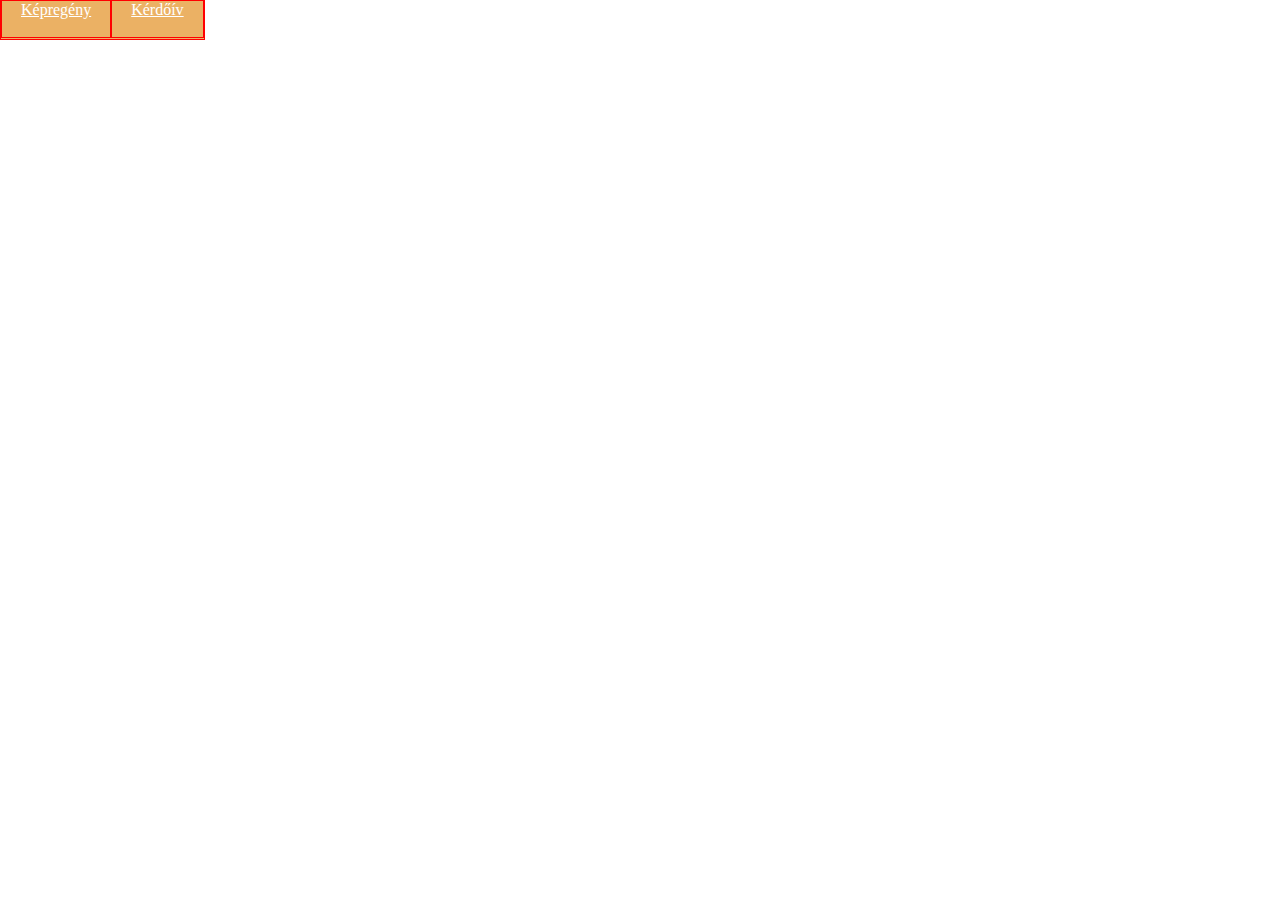
==== urlap.html @ 9ecd91f0 "asd" ====
<!DOCTYPE html>
<html lang="hu">
<head>
    <meta charset="UTF-8">
    <meta name="viewport" content="width=device-width, initial-scale=1.0">
    <meta name="description" content="Mese">
    <meta name="keywords" content="mese, képregény">
    <meta name="author" content="John Doe">
    <meta name="viewport" content="width=device-width, initial-scale=1.0">
    <title>Űrlap</title>
    <link rel="stylesheet" href="stilus.css">
</head>
<body>
    <main>
        <header>

        </header>
        <nav>
            <ul>
                <li><a href="index.html">Képregény</a></li>
                <li><a href="urlap.html">Kérdőív</a></li>
            </ul>
        </nav>
        <aside>

        </aside>
        <article>

        </article>
        
    </main>
</body>
</html>
---- stilus.css ----
*{
    padding: 0;
    margin: 0;
    box-sizing: border-box;
}

main{
    display: flex;
    flex-direction: row;
    flex-wrap: wrap;
}

header{
    flex: 0 0 100%;
    flex-wrap: wrap;
}


nav{
    height: 40px;
    border:1px solid red;
    background-color: rgba(224, 131, 9, 0.63);
}

nav ul{
    list-style-type: none;
    display: flex;
    flex-direction: row;
    height: 100%;
}

nav a{
    color:white;
    border:1px solid red;
    height: 100%;
    padding: 19px;
}

nav a:hover{
    color:yellow;
}

article{
    flex: 0 0 100%;
}
article img{
    width: 300px;
}

footer{
    flex: 0 0 100%;
}
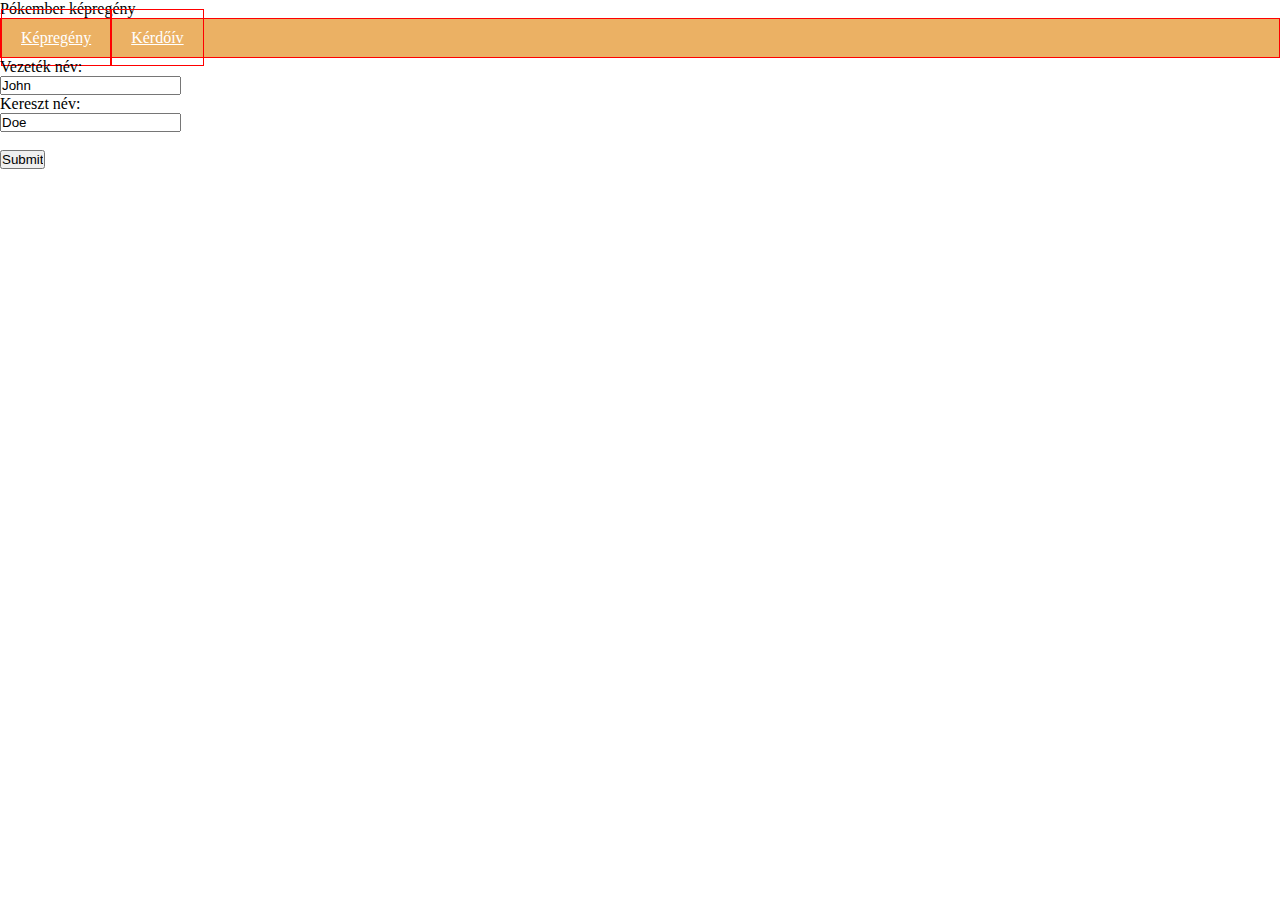
==== commit 968c551d: "urlap" ====
--- a/urlap.html
+++ b/urlap.html
@@ -13,7 +13,7 @@
 <body>
     <main>
         <header>
-
+            Pókember képregény
         </header>
         <nav>
             <ul>
@@ -21,11 +21,14 @@
                 <li><a href="urlap.html">Kérdőív</a></li>
             </ul>
         </nav>
-        <aside>
-
-        </aside>
         <article>
-
+            <form action="/action_page.php">
+                <label for="fname">Vezeték név:</label><br>
+                <input type="text" id="fname" name="fname" value="John"><br>
+                <label for="lname">Kereszt név:</label><br>
+                <input type="text" id="lname" name="lname" value="Doe"><br><br>
+                <input type="submit" value="Submit">
+              </form> 
         </article>
         
     </main>
--- a/stilus.css
+++ b/stilus.css
@@ -13,6 +13,8 @@
 header{
     flex: 0 0 100%;
     flex-wrap: wrap;
+    background-image: url('');
+    max-width: 100;
 }
 
 
@@ -20,6 +22,7 @@
     height: 40px;
     border:1px solid red;
     background-color: rgba(224, 131, 9, 0.63);
+    width: 100%;
 }
 
 nav ul{
@@ -27,6 +30,10 @@
     display: flex;
     flex-direction: row;
     height: 100%;
+}
+
+nav li{
+    padding-top: 10px;
 }
 
 nav a{
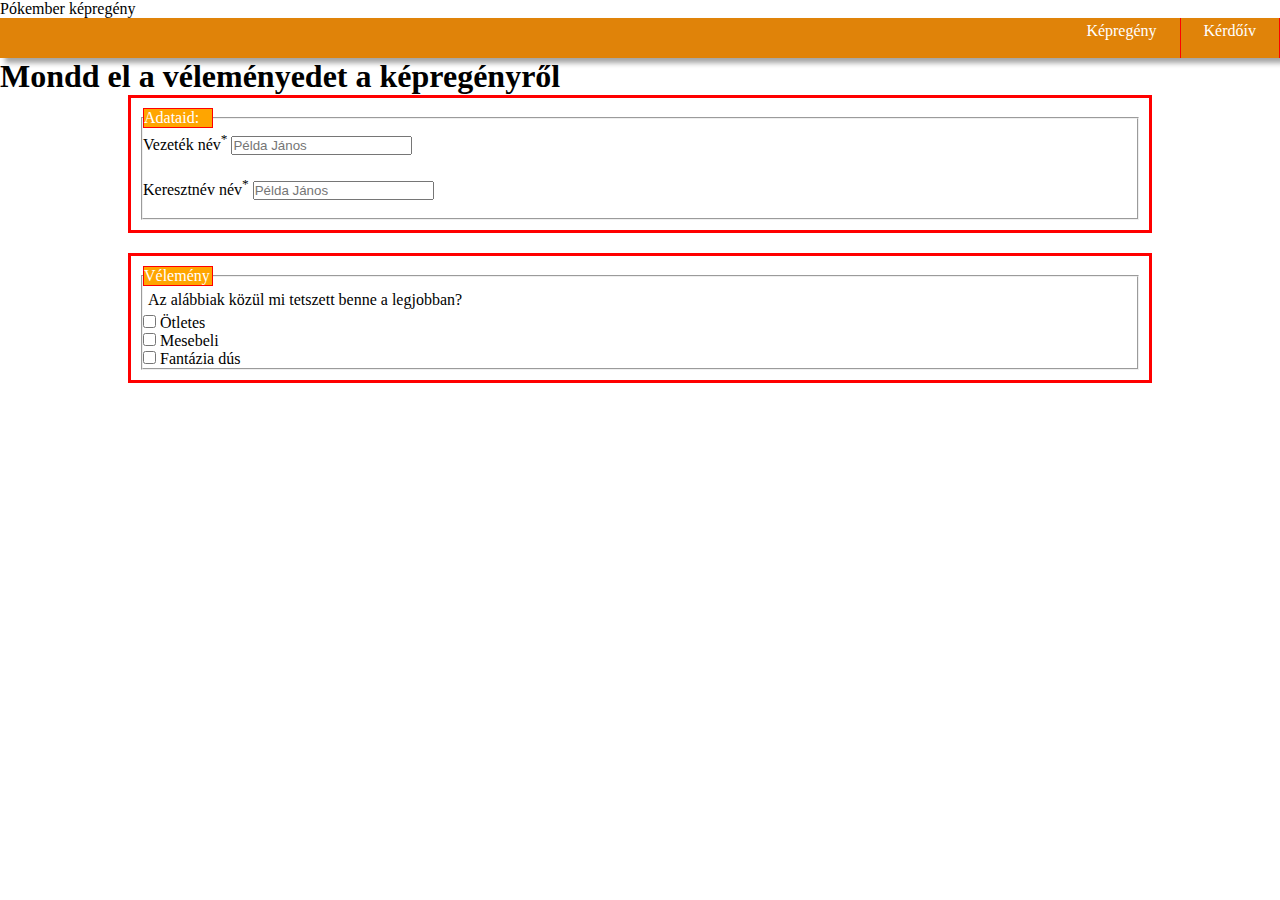
==== commit 85792a8b: "urlap" ====
--- a/urlap.html
+++ b/urlap.html
@@ -22,12 +22,28 @@
             </ul>
         </nav>
         <article>
+            <h1>Mondd el a véleményedet a képregényről</h1>
             <form action="/action_page.php">
-                <label for="fname">Vezeték név:</label><br>
-                <input type="text" id="fname" name="fname" value="John"><br>
-                <label for="lname">Kereszt név:</label><br>
-                <input type="text" id="lname" name="lname" value="Doe"><br><br>
-                <input type="submit" value="Submit">
+                <fieldset class="elso">
+                    <legend>Adataid:</legend>
+                    <label for="fname">Vezeték név<sup>*<sup></label>
+                    <input type="text" id="fname" name="fname" placeholder="Példa János"><br><br>
+                    <label for="fname">Keresztnév név<sup>*<sup></label>
+                    <input type="text" id="fname" name="fname" placeholder="Példa János"><br><br>
+                  </fieldset>
+            </form>
+
+            <form>
+                <fieldset class="elso">
+                <legend>Vélemény</legend>
+                <p>Az alábbiak közül mi tetszett benne a legjobban?</p>
+                <input type="checkbox" id="vehicle1" name="vehicle1" value="Bike">
+                <label for="vehicle1"> Ötletes</label><br>
+                <input type="checkbox" id="vehicle2" name="vehicle2" value="Car">
+                <label for="vehicle2"> Mesebeli</label><br>
+                <input type="checkbox" id="vehicle3" name="vehicle3" value="Boat">
+                <label for="vehicle3"> Fantázia dús</label>
+            </fieldset>
               </form> 
         </article>
         
--- a/stilus.css
+++ b/stilus.css
@@ -1,61 +1,79 @@
-*{
-    padding: 0;
-    margin: 0;
-    box-sizing: border-box;
+* {
+  padding: 0;
+  margin: 0;
+  box-sizing: border-box;
 }
 
-main{
-    display: flex;
-    flex-direction: row;
-    flex-wrap: wrap;
+main {
+  display: flex;
+  flex-direction: row;
+  flex-wrap: wrap;
+}
+header {
+  flex: 0 0 100%;
+  flex-wrap: wrap;
+}
+nav {
+  height: 40px;
+  background-color: rgb(224, 131, 9);
+  width: 100%;
+  box-shadow: 5px 5px 5px hsla(0, 2%, 10%, 0.395);
+  position: sticky;
+  top: 0;
 }
 
-header{
-    flex: 0 0 100%;
-    flex-wrap: wrap;
-    background-image: url('');
-    max-width: 100;
+nav ul {
+  justify-content: flex-end;
+  list-style-type: none;
+  display: flex;
+  flex-direction: row;
+  height: 100%;
+}
+nav ul li {
+  border-right: 1px solid red;
+  padding: 4px;
+}
+
+nav a {
+  text-decoration: none;
+  color: white;
+  height: 100%;
+  padding: 19px;
+}
+
+nav a:hover {
+  color: yellow;
 }
 
 
-nav{
-    height: 40px;
-    border:1px solid red;
-    background-color: rgba(224, 131, 9, 0.63);
-    width: 100%;
+article {
+  flex: 0 0 100%;
+}
+article img {
+  width: 300px;
 }
 
-nav ul{
-    list-style-type: none;
-    display: flex;
-    flex-direction: row;
-    height: 100%;
-}
-
-nav li{
-    padding-top: 10px;
-}
-
-nav a{
-    color:white;
-    border:1px solid red;
-    height: 100%;
-    padding: 19px;
-}
-
-nav a:hover{
-    color:yellow;
-}
-
-article{
-    flex: 0 0 100%;
-}
-article img{
-    width: 300px;
-}
-
-footer{
-    flex: 0 0 100%;
+footer {
+  flex: 0 0 100%;
 }
 
 
+
+form{
+    border:3px solid red;
+    padding: 10px;
+    width: 80%;
+    margin: auto;
+    margin-bottom: 20px;
+}
+
+legend{
+    border:1px solid red; 
+    width: 70px;
+    background-color: orange;
+    color: white;
+}
+
+form p{
+    padding: 5px;
+}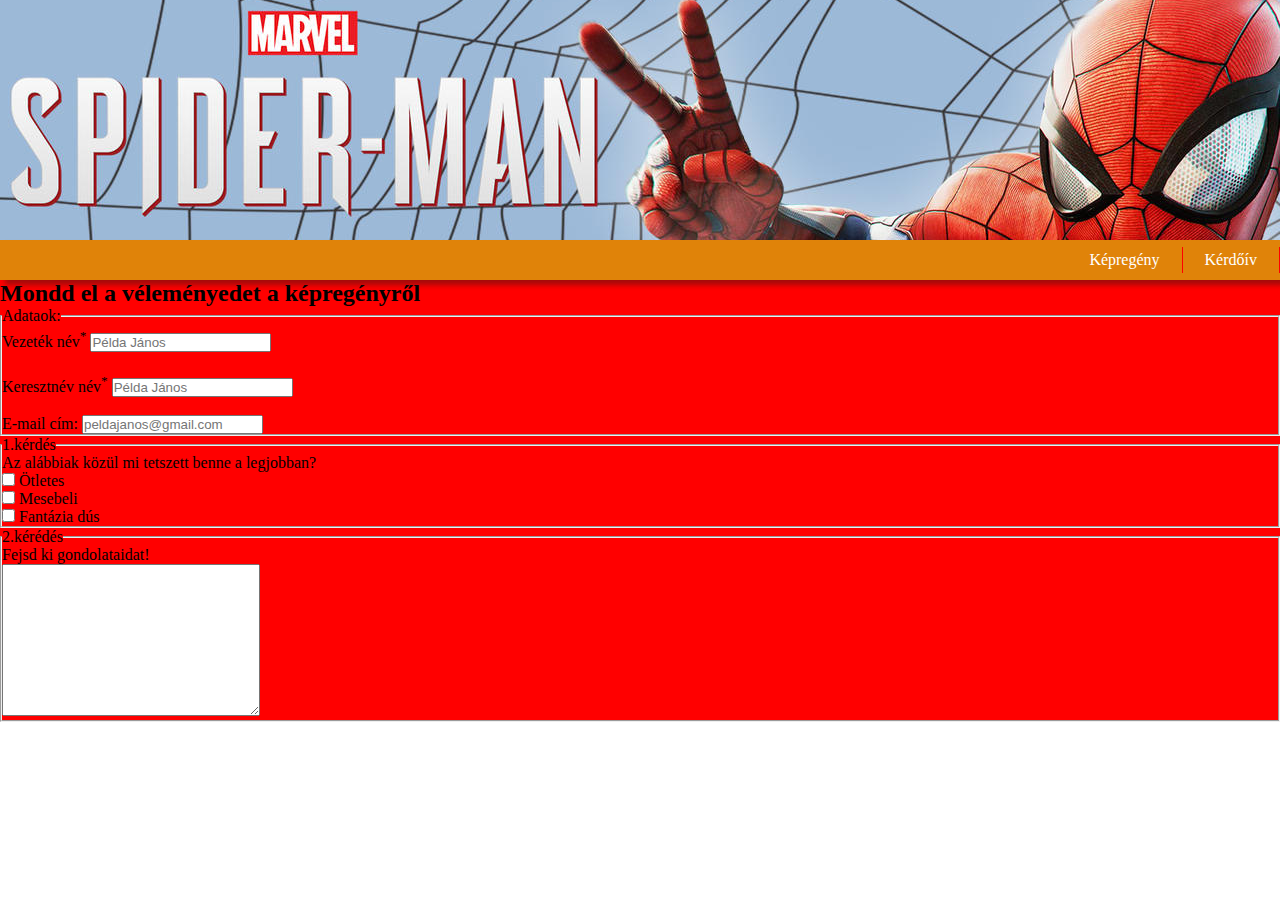
==== commit 187ac391: "mergelés" ====
--- a/urlap.html
+++ b/urlap.html
@@ -13,7 +13,6 @@
 <body>
     <main>
         <header>
-            Pókember képregény
         </header>
         <nav>
             <ul>
@@ -21,31 +20,45 @@
                 <li><a href="urlap.html">Kérdőív</a></li>
             </ul>
         </nav>
-        <article>
-            <h1>Mondd el a véleményedet a képregényről</h1>
+        <div id="tarolo">
+            
             <form action="/action_page.php">
+                <h2>Mondd el a véleményedet a képregényről</h2>
                 <fieldset class="elso">
-                    <legend>Adataid:</legend>
+                    <legend>Adataok:</legend>
                     <label for="fname">Vezeték név<sup>*<sup></label>
                     <input type="text" id="fname" name="fname" placeholder="Példa János"><br><br>
                     <label for="fname">Keresztnév név<sup>*<sup></label>
                     <input type="text" id="fname" name="fname" placeholder="Példa János"><br><br>
-                  </fieldset>
+                    <label for="email">E-mail cím:</label>
+                    <input type="email" id="email" name="email" placeholder="peldajanos@gmail.com">
+                
+                </fieldset>
             </form>
 
             <form>
                 <fieldset class="elso">
-                <legend>Vélemény</legend>
+                <legend>1.kérdés</legend>
                 <p>Az alábbiak közül mi tetszett benne a legjobban?</p>
-                <input type="checkbox" id="vehicle1" name="vehicle1" value="Bike">
+                <input type="checkbox" class="vehicle" name="vehicle1" value="Bike">
                 <label for="vehicle1"> Ötletes</label><br>
-                <input type="checkbox" id="vehicle2" name="vehicle2" value="Car">
+                <input type="checkbox" class="vehicle" name="vehicle2" value="Car">
                 <label for="vehicle2"> Mesebeli</label><br>
-                <input type="checkbox" id="vehicle3" name="vehicle3" value="Boat">
+                <input type="checkbox" class="vehicle" name="vehicle3" value="Boat">
                 <label for="vehicle3"> Fantázia dús</label>
             </fieldset>
               </form> 
-        </article>
+
+              <form >
+                <fieldset class="elso">
+                    <legend>2.kérédés</legend>
+                    <p>Fejsd ki gondolataidat!</p>
+                    <textarea name="message" rows="10" cols="30" placeholder="Nekem a legjobban...">
+                        
+                    </textarea> 
+                </fieldset>
+              </form>
+        </div>
         
     </main>
 </body>
--- a/stilus.css
+++ b/stilus.css
@@ -5,14 +5,15 @@
 }
 
 main {
-  display: flex;
-  flex-direction: row;
-  flex-wrap: wrap;
+  background-color: red;
 }
+
 header {
-  flex: 0 0 100%;
-  flex-wrap: wrap;
+  background-image: url(mese_kepek/banner.jpg);
+  height: 240px;
+  background-position: 0px 470px;
 }
+
 nav {
   height: 40px;
   background-color: rgb(224, 131, 9);
@@ -32,48 +33,47 @@
 nav ul li {
   border-right: 1px solid red;
   padding: 4px;
+  align-self: center;
 }
 
 nav a {
   text-decoration: none;
   color: white;
   height: 100%;
-  padding: 19px;
+  padding: 18px;
 }
 
 nav a:hover {
   color: yellow;
 }
 
+nav ul:first-child{
+    margin-right: auto;
+}
+
+#nav-kep img{
+    width: 20px;
+}
 
 article {
-  flex: 0 0 100%;
+  background-color: darkred;
+  margin: auto;
+  width: 70%;
+  flex-wrap: wrap;
+  display: flex;
+  justify-content: center;
 }
+
 article img {
+  border: 5px solid white;
   width: 300px;
 }
 
 footer {
   flex: 0 0 100%;
 }
-
-
-
-form{
-    border:3px solid red;
-    padding: 10px;
-    width: 80%;
-    margin: auto;
-    margin-bottom: 20px;
+@media (max-width: 600px) {
+  header {
+    display: none;
+  }
 }
-
-legend{
-    border:1px solid red; 
-    width: 70px;
-    background-color: orange;
-    color: white;
-}
-
-form p{
-    padding: 5px;
-}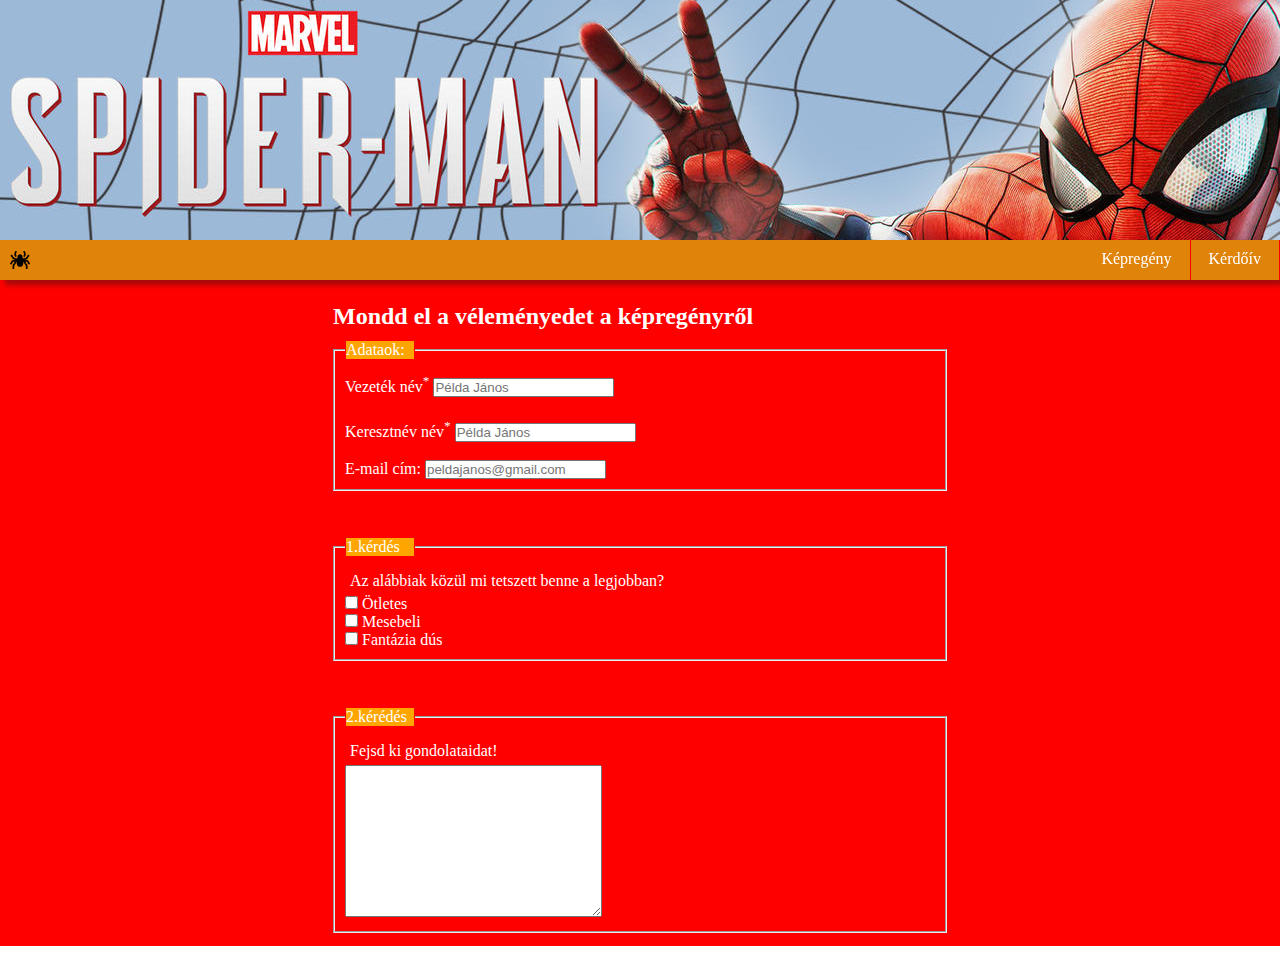
==== commit f0b6d23d: "reszponzivitas" ====
--- a/urlap.html
+++ b/urlap.html
@@ -16,6 +16,7 @@
         </header>
         <nav>
             <ul>
+                <li id="nav-kep"><img src="mese_kepek/ikon.png" alt=""></li>
                 <li><a href="index.html">Képregény</a></li>
                 <li><a href="urlap.html">Kérdőív</a></li>
             </ul>
--- a/stilus.css
+++ b/stilus.css
@@ -15,7 +15,6 @@
 }
 
 nav {
-  height: 40px;
   background-color: rgb(224, 131, 9);
   width: 100%;
   box-shadow: 5px 5px 5px hsla(0, 2%, 10%, 0.395);
@@ -31,9 +30,10 @@
   height: 100%;
 }
 nav ul li {
+  display: flex;
+  align-items: center;
+  height: 40px;
   border-right: 1px solid red;
-  padding: 4px;
-  align-self: center;
 }
 
 nav a {
@@ -41,18 +41,21 @@
   color: white;
   height: 100%;
   padding: 18px;
+  padding-top: 10px;
 }
 
 nav a:hover {
   color: yellow;
 }
 
-nav ul:first-child{
-    margin-right: auto;
+nav li:first-child {
+  border: none;
+  margin-right: auto;
+  padding-left: 10px;
 }
 
-#nav-kep img{
-    width: 20px;
+#nav-kep img {
+  width: 20px;
 }
 
 article {
@@ -72,8 +75,48 @@
 footer {
   flex: 0 0 100%;
 }
+
+form {
+  border: 3px solid red;
+  padding: 10px;
+  margin: auto;
+  margin-bottom: 20px;
+  max-width: 50%;
+}
+
+form h2 {
+  color: white;
+  padding-top: 10px;
+  padding-bottom: 10px;
+}
+
+fieldset {
+  padding: 10px;
+  color: white;
+}
+
+legend {
+  border: 1px solid red;
+  width: 70px;
+  background-color: orange;
+  color: white;
+}
+
+form p {
+  padding: 5px;
+}
 @media (max-width: 600px) {
   header {
     display: none;
   }
+  nav ul {
+    flex-direction: column;
+    align-items: center;
+  }
+  nav ul li {
+    border: none;
+  }
+  nav ul li:first-child {
+    display: none;
+  }
 }
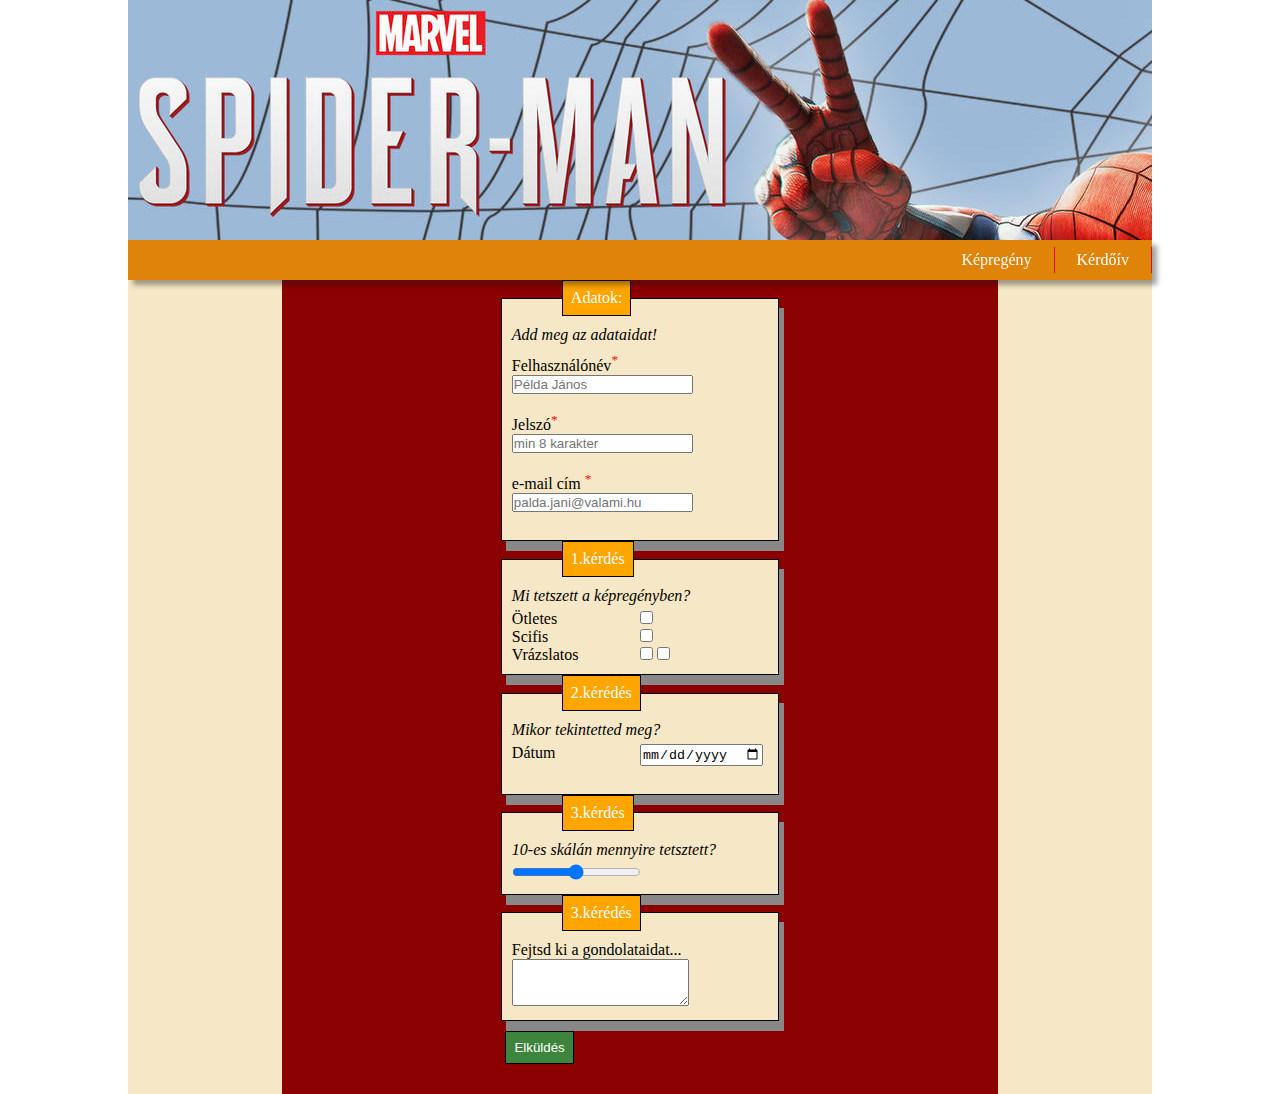
==== commit f2ce6933: "űrlap teljesen átalkitva" ====
--- a/urlap.html
+++ b/urlap.html
@@ -9,6 +9,7 @@
     <meta name="viewport" content="width=device-width, initial-scale=1.0">
     <title>Űrlap</title>
     <link rel="stylesheet" href="stilus.css">
+    <link rel="stylesheet" href="urlap.css">
 </head>
 <body>
     <main>
@@ -16,51 +17,69 @@
         </header>
         <nav>
             <ul>
-                <li id="nav-kep"><img src="mese_kepek/ikon.png" alt=""></li>
                 <li><a href="index.html">Képregény</a></li>
                 <li><a href="urlap.html">Kérdőív</a></li>
             </ul>
         </nav>
-        <div id="tarolo">
-            
-            <form action="/action_page.php">
-                <h2>Mondd el a véleményedet a képregényről</h2>
-                <fieldset class="elso">
-                    <legend>Adataok:</legend>
-                    <label for="fname">Vezeték név<sup>*<sup></label>
-                    <input type="text" id="fname" name="fname" placeholder="Példa János"><br><br>
-                    <label for="fname">Keresztnév név<sup>*<sup></label>
-                    <input type="text" id="fname" name="fname" placeholder="Példa János"><br><br>
-                    <label for="email">E-mail cím:</label>
-                    <input type="email" id="email" name="email" placeholder="peldajanos@gmail.com">
-                
+        <article>
+            <div>
+                <form action="/action_page.php">
+                    <fieldset class="elso">
+                      <legend>Adatok:</legend>
+                      <p class="cim">Add meg az adataidat!</p>
+                      <label for="fname">Felhasználónév<sup>*<sup></label>
+                      <input type="text" id="fname" name="fname" placeholder="Példa János"><br><br>
+                      <label for="lname">Jelszó<sup>*</sup></label>
+                      <input type="text" id="lname" name="lname" placeholder="min 8 karakter"><br><br>
+                      <label for="email">e-mail cím <sup>*</sup></label>
+                      <input type="email" id="email" name="email" placeholder="palda.jani@valami.hu"><br><br>
+                  
+                    </fieldset>
+
+                    <form>
+                        <fieldset class="elso">
+                        <legend>1.kérdés</legend>
+                        <p class="cim">Mi tetszett a képregényben?</p>
+                        <input type="checkbox" id="vehicle1" name="vehicle1" value="Ötlet">
+                        <label for="vehicle1"> Ötletes</label><br>
+                        <input type="checkbox" id="vehicle2" name="vehicle2" value="Car">
+                        <label for="vehicle2"> Scifis</label><br>
+                        <input type="checkbox" id="vehicle3" name="vehicle3" value="Boat">
+                        <label for="vehicle3"> Vrázslatos</label>
+                        <input type="checkbox" id="vehicle3" name="vehicle3" value="Boat">
+                    </fieldset>
+                    </form>
+                    <form >
+                    <fieldset class="elso">
+                        <legend>2.kérédés</legend>
+                        <p class="cim">Mikor tekintetted meg?</p>
+                        <label for="birthday">Dátum</label>
+                        <input type="date" id="birthday" name="birthday" /><br /><br />
+                    </fieldset>
+                </form>
+
+                <form action="">
+                    <fieldset class="elso">
+                        <legend>3.kérdés</legend>
+                        <p class="cim">10-es skálán mennyire tetsztett?</p>
+                        <div class="slidecontainer">
+                            <input type="range" min="1" max="100" value="50" class="slider" id="myRange">
+                          </div>
+                    </fieldset>
+                </form>
+
+                <form action="/action_page.php">
+                    <fieldset class="elso">
+                        <legend>3.kérédés</legend>
+                        <p>Fejtsd ki a gondolataidat...</p>
+                    <p><label for="w3review"> </label></p>
+                    <textarea id="w3review" name="w3review" rows="3" cols="20"></textarea>
+                    <br>
                 </fieldset>
-            </form>
+                </form>
 
-            <form>
-                <fieldset class="elso">
-                <legend>1.kérdés</legend>
-                <p>Az alábbiak közül mi tetszett benne a legjobban?</p>
-                <input type="checkbox" class="vehicle" name="vehicle1" value="Bike">
-                <label for="vehicle1"> Ötletes</label><br>
-                <input type="checkbox" class="vehicle" name="vehicle2" value="Car">
-                <label for="vehicle2"> Mesebeli</label><br>
-                <input type="checkbox" class="vehicle" name="vehicle3" value="Boat">
-                <label for="vehicle3"> Fantázia dús</label>
-            </fieldset>
-              </form> 
-
-              <form >
-                <fieldset class="elso">
-                    <legend>2.kérédés</legend>
-                    <p>Fejsd ki gondolataidat!</p>
-                    <textarea name="message" rows="10" cols="30" placeholder="Nekem a legjobban...">
-                        
-                    </textarea> 
-                </fieldset>
-              </form>
-        </div>
-        
+            <input  id="regisztracio" type="submit" value="Elküldés" >
+        </article>
     </main>
 </body>
 </html>--- a/stilus.css
+++ b/stilus.css
@@ -1,3 +1,4 @@
+/*index.html*/
 * {
   padding: 0;
   margin: 0;
@@ -15,6 +16,7 @@
 }
 
 nav {
+  height: 40px;
   background-color: rgb(224, 131, 9);
   width: 100%;
   box-shadow: 5px 5px 5px hsla(0, 2%, 10%, 0.395);
@@ -30,10 +32,9 @@
   height: 100%;
 }
 nav ul li {
-  display: flex;
-  align-items: center;
-  height: 40px;
   border-right: 1px solid red;
+  padding: 4px;
+  align-self: center;
 }
 
 nav a {
@@ -41,21 +42,18 @@
   color: white;
   height: 100%;
   padding: 18px;
-  padding-top: 10px;
 }
 
 nav a:hover {
   color: yellow;
 }
 
-nav li:first-child {
-  border: none;
-  margin-right: auto;
-  padding-left: 10px;
+nav ul:first-child{
+    margin-right: auto;
 }
 
-#nav-kep img {
-  width: 20px;
+#nav-kep img{
+    width: 20px;
 }
 
 article {
@@ -76,47 +74,85 @@
   flex: 0 0 100%;
 }
 
-form {
-  border: 3px solid red;
-  padding: 10px;
+
+
+/*Űrlap*/
+fieldset {
+  display: block;
+  margin-left: 2px;
+  margin-right: 2px;
+  padding-top: 0.35em;
+  padding-bottom: 0.625em;
+  padding-left: 0.75em;
+  padding-right: 0.75em;
+  border: 2px groove (internal value);
+
+  background-color: rgb(246, 232, 198);
+
+  width: 90%;
   margin: auto;
-  margin-bottom: 20px;
-  max-width: 50%;
 }
 
-form h2 {
-  color: white;
-  padding-top: 10px;
-  padding-bottom: 10px;
+main{
+  margin: auto;
+  width: 80%;
+  background-color: rgb(246, 232, 198);
 }
 
-fieldset {
+.elso{
+  border: 1px solid blue;
+  border: 1px solid;
   padding: 10px;
-  color: white;
+  box-shadow: 5px 10px #888888;
 }
 
-legend {
-  border: 1px solid red;
-  width: 70px;
+.elso label{
+  float:left;
+  width: 50%;
+}
+
+.elso sup{
+  color: red;
+}
+
+.elso legend{
+  border: 1px solid black;
+  background-color: rgb(61, 133, 61);
+  color: white;
+  padding: 8px;
+  margin-left:50px;
+  margin-top: 10px;
+}
+
+
+.elso legend{
+  border: 1px solid black;
   background-color: orange;
   color: white;
+  padding: 8px;
+  margin-left:50px;
+  margin-top: 10px;
 }
 
-form p {
-  padding: 5px;
+#regisztracio{
+  border: 1px solid black;
+  background-color: rgb(61, 133, 61);
+  color: white;
+  padding: 8px;
+  margin-left:20px;
+  margin-top: 10px;
+  margin-bottom: 30px;
 }
+
+.cim{
+  font-style: italic;
+  padding-bottom: 5px;
+}
+
+/*Media*/
+
 @media (max-width: 600px) {
   header {
     display: none;
   }
-  nav ul {
-    flex-direction: column;
-    align-items: center;
-  }
-  nav ul li {
-    border: none;
-  }
-  nav ul li:first-child {
-    display: none;
-  }
 }
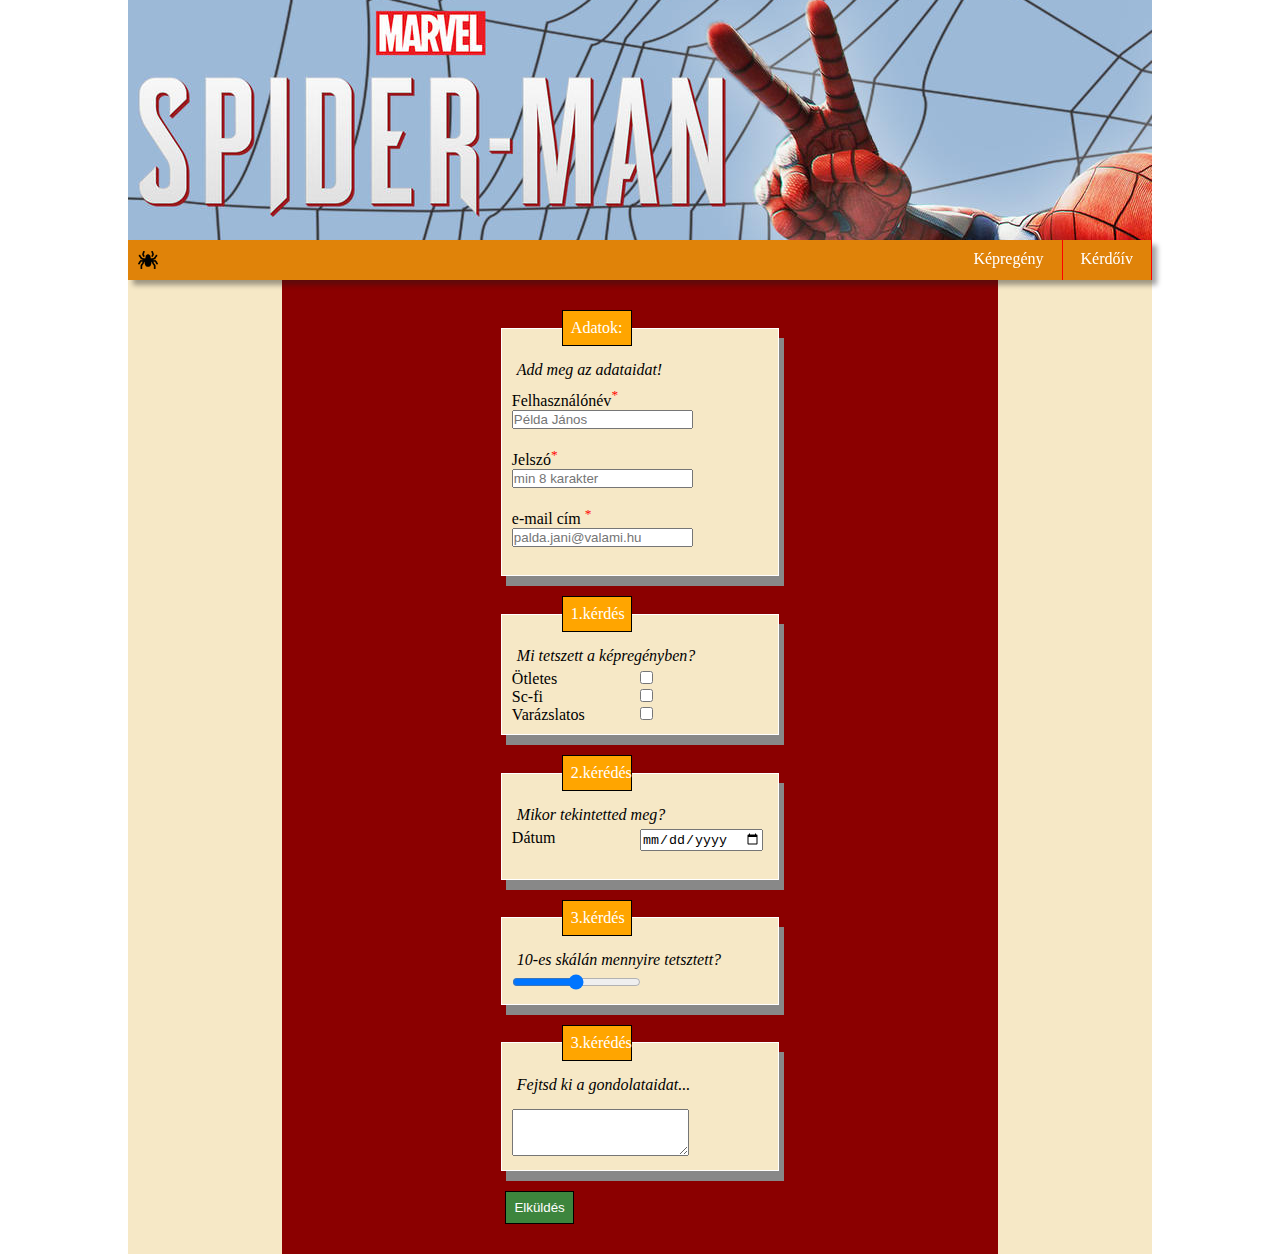
==== commit 206b2e78: "Merge branch 'main' of https://github.com/lajkogege/MeseCsapatMunka" ====
--- a/urlap.html
+++ b/urlap.html
@@ -17,24 +17,25 @@
         </header>
         <nav>
             <ul>
+                <li id="nav-kep"><img src="mese_kepek/ikon.png" alt=""></li>
                 <li><a href="index.html">Képregény</a></li>
                 <li><a href="urlap.html">Kérdőív</a></li>
             </ul>
         </nav>
         <article>
             <div>
-                <form action="/action_page.php">
-                    <fieldset class="elso">
-                      <legend>Adatok:</legend>
-                      <p class="cim">Add meg az adataidat!</p>
-                      <label for="fname">Felhasználónév<sup>*<sup></label>
-                      <input type="text" id="fname" name="fname" placeholder="Példa János"><br><br>
-                      <label for="lname">Jelszó<sup>*</sup></label>
-                      <input type="text" id="lname" name="lname" placeholder="min 8 karakter"><br><br>
-                      <label for="email">e-mail cím <sup>*</sup></label>
-                      <input type="email" id="email" name="email" placeholder="palda.jani@valami.hu"><br><br>
-                  
-                    </fieldset>
+                    <form >
+                        <fieldset class="elso">
+                        <legend>Adatok:</legend>
+                        <p class="cim">Add meg az adataidat!</p>
+                        <label for="fname">Felhasználónév<sup>*<sup></label>
+                        <input type="text" id="fname" name="fname" placeholder="Példa János"><br><br>
+                        <label for="lname">Jelszó<sup>*</sup></label>
+                        <input type="text" id="lname" name="lname" placeholder="min 8 karakter"><br><br>
+                        <label for="email">e-mail cím <sup>*</sup></label>
+                        <input type="email" id="email" name="email" placeholder="palda.jani@valami.hu"><br><br>
+                        </fieldset>
+                    </form>
 
                     <form>
                         <fieldset class="elso">
@@ -43,10 +44,9 @@
                         <input type="checkbox" id="vehicle1" name="vehicle1" value="Ötlet">
                         <label for="vehicle1"> Ötletes</label><br>
                         <input type="checkbox" id="vehicle2" name="vehicle2" value="Car">
-                        <label for="vehicle2"> Scifis</label><br>
+                        <label for="vehicle2"> Sc-fi</label><br>
                         <input type="checkbox" id="vehicle3" name="vehicle3" value="Boat">
-                        <label for="vehicle3"> Vrázslatos</label>
-                        <input type="checkbox" id="vehicle3" name="vehicle3" value="Boat">
+                        <label for="vehicle3"> Varázslatos</label>
                     </fieldset>
                     </form>
                     <form >
@@ -71,7 +71,7 @@
                 <form action="/action_page.php">
                     <fieldset class="elso">
                         <legend>3.kérédés</legend>
-                        <p>Fejtsd ki a gondolataidat...</p>
+                        <p class="cim">Fejtsd ki a gondolataidat...</p>
                     <p><label for="w3review"> </label></p>
                     <textarea id="w3review" name="w3review" rows="3" cols="20"></textarea>
                     <br>
--- a/stilus.css
+++ b/stilus.css
@@ -16,7 +16,6 @@
 }
 
 nav {
-  height: 40px;
   background-color: rgb(224, 131, 9);
   width: 100%;
   box-shadow: 5px 5px 5px hsla(0, 2%, 10%, 0.395);
@@ -32,9 +31,10 @@
   height: 100%;
 }
 nav ul li {
+  display: flex;
+  align-items: center;
+  height: 40px;
   border-right: 1px solid red;
-  padding: 4px;
-  align-self: center;
 }
 
 nav a {
@@ -42,18 +42,21 @@
   color: white;
   height: 100%;
   padding: 18px;
+  padding-top: 10px;
 }
 
 nav a:hover {
   color: yellow;
 }
 
-nav ul:first-child{
-    margin-right: auto;
-}
-
-#nav-kep img{
-    width: 20px;
+nav li:first-child {
+  border: none;
+  margin-right: auto;
+  padding-left: 10px;
+}
+
+#nav-kep img {
+  width: 20px;
 }
 
 article {
@@ -72,6 +75,11 @@
 
 footer {
   flex: 0 0 100%;
+}
+
+
+article{
+  padding-top:20px;
 }
 
 
@@ -86,9 +94,7 @@
   padding-left: 0.75em;
   padding-right: 0.75em;
   border: 2px groove (internal value);
-
   background-color: rgb(246, 232, 198);
-
   width: 90%;
   margin: auto;
 }
@@ -104,11 +110,13 @@
   border: 1px solid;
   padding: 10px;
   box-shadow: 5px 10px #888888;
+  background-color: rgb(246, 232, 198);
 }
 
 .elso label{
   float:left;
   width: 50%;
+  color:black;
 }
 
 .elso sup{
@@ -144,9 +152,40 @@
   margin-bottom: 30px;
 }
 
+form{
+    padding-top:10px;
+    padding-bottom: 10px;
+  }
+
+
+
+form h2 {
+  color: white;
+  padding-top: 10px;
+  padding-bottom: 10px;
+}
+
+fieldset {
+  padding: 10px;
+  color: white;
+}
+
+legend {
+  border: 1px solid red;
+  width: 70px;
+  background-color: orange;
+  color: white;
+}
+
+form p {
+  padding: 5px;
+
+}
+
 .cim{
   font-style: italic;
   padding-bottom: 5px;
+  color: black;
 }
 
 /*Media*/
@@ -155,4 +194,14 @@
   header {
     display: none;
   }
-}
+  nav ul {
+    flex-direction: column;
+    align-items: center;
+  }
+  nav ul li {
+    border: none;
+  }
+  nav ul li:first-child {
+    display: none;
+  }
+}
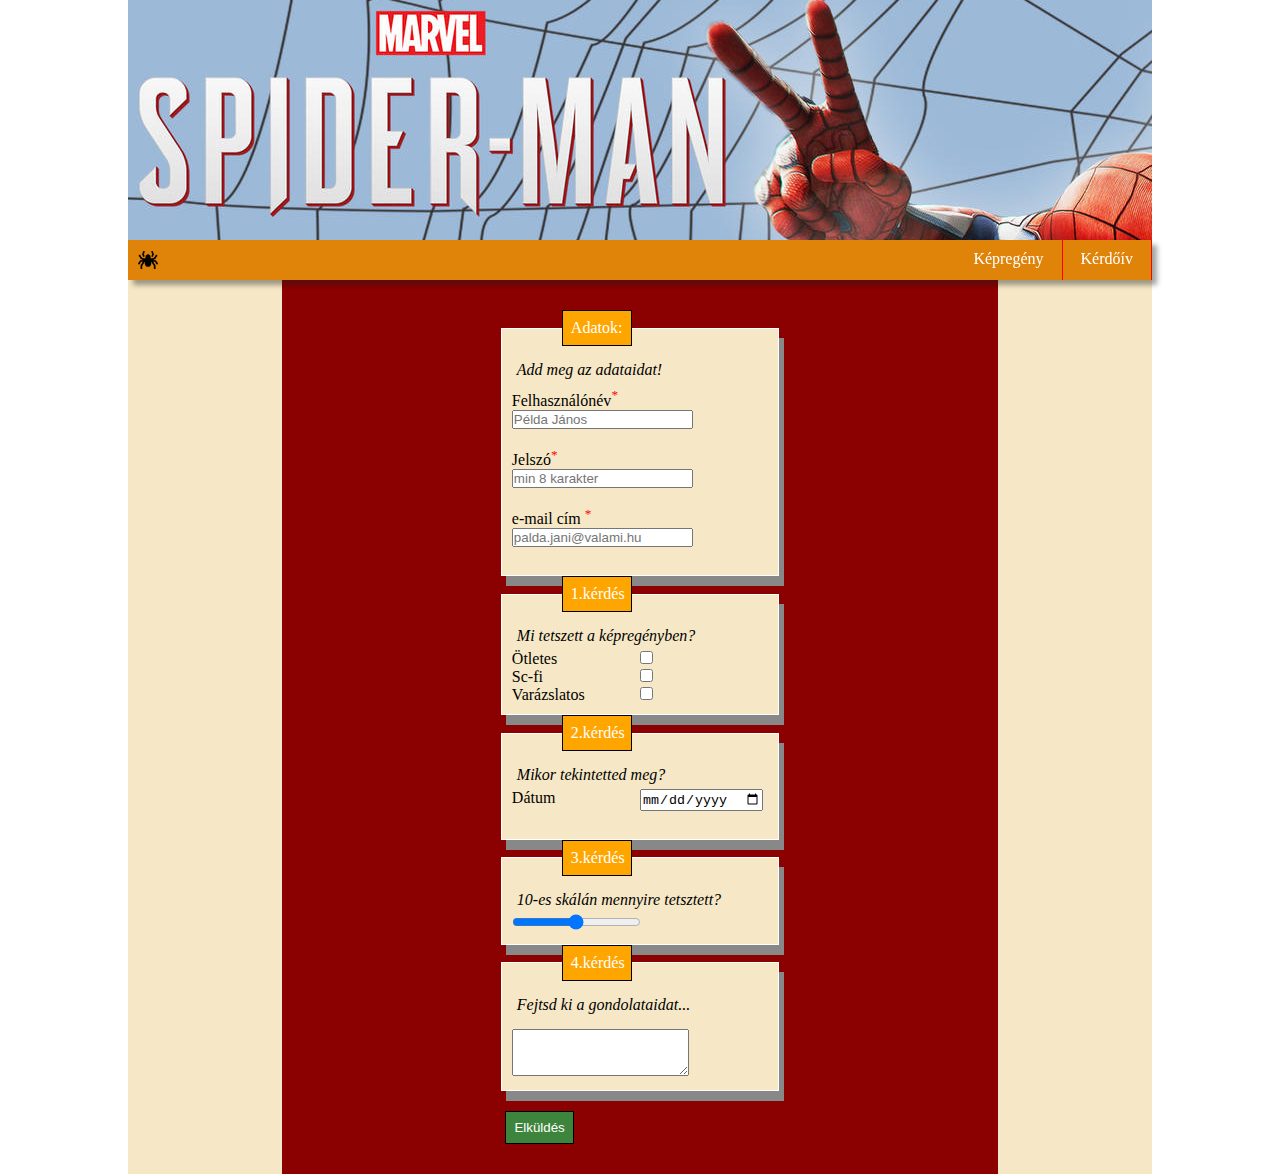
==== commit ecf715a6: "formok" ====
--- a/urlap.html
+++ b/urlap.html
@@ -24,7 +24,8 @@
         </nav>
         <article>
             <div>
-                    <form >
+                <form action="">
+                   
                         <fieldset class="elso">
                         <legend>Adatok:</legend>
                         <p class="cim">Add meg az adataidat!</p>
@@ -35,9 +36,9 @@
                         <label for="email">e-mail cím <sup>*</sup></label>
                         <input type="email" id="email" name="email" placeholder="palda.jani@valami.hu"><br><br>
                         </fieldset>
-                    </form>
+                
 
-                    <form>
+               
                         <fieldset class="elso">
                         <legend>1.kérdés</legend>
                         <p class="cim">Mi tetszett a képregényben?</p>
@@ -48,17 +49,17 @@
                         <input type="checkbox" id="vehicle3" name="vehicle3" value="Boat">
                         <label for="vehicle3"> Varázslatos</label>
                     </fieldset>
-                    </form>
+                 
                     <form >
                     <fieldset class="elso">
-                        <legend>2.kérédés</legend>
+                        <legend>2.kérdés</legend>
                         <p class="cim">Mikor tekintetted meg?</p>
                         <label for="birthday">Dátum</label>
                         <input type="date" id="birthday" name="birthday" /><br /><br />
                     </fieldset>
-                </form>
+            
 
-                <form action="">
+               
                     <fieldset class="elso">
                         <legend>3.kérdés</legend>
                         <p class="cim">10-es skálán mennyire tetsztett?</p>
@@ -66,11 +67,10 @@
                             <input type="range" min="1" max="100" value="50" class="slider" id="myRange">
                           </div>
                     </fieldset>
-                </form>
+             
 
-                <form action="/action_page.php">
                     <fieldset class="elso">
-                        <legend>3.kérédés</legend>
+                        <legend>4.kérdés</legend>
                         <p class="cim">Fejtsd ki a gondolataidat...</p>
                     <p><label for="w3review"> </label></p>
                     <textarea id="w3review" name="w3review" rows="3" cols="20"></textarea>
--- a/stilus.css
+++ b/stilus.css
@@ -93,7 +93,6 @@
   padding-bottom: 0.625em;
   padding-left: 0.75em;
   padding-right: 0.75em;
-  border: 2px groove (internal value);
   background-color: rgb(246, 232, 198);
   width: 90%;
   margin: auto;
